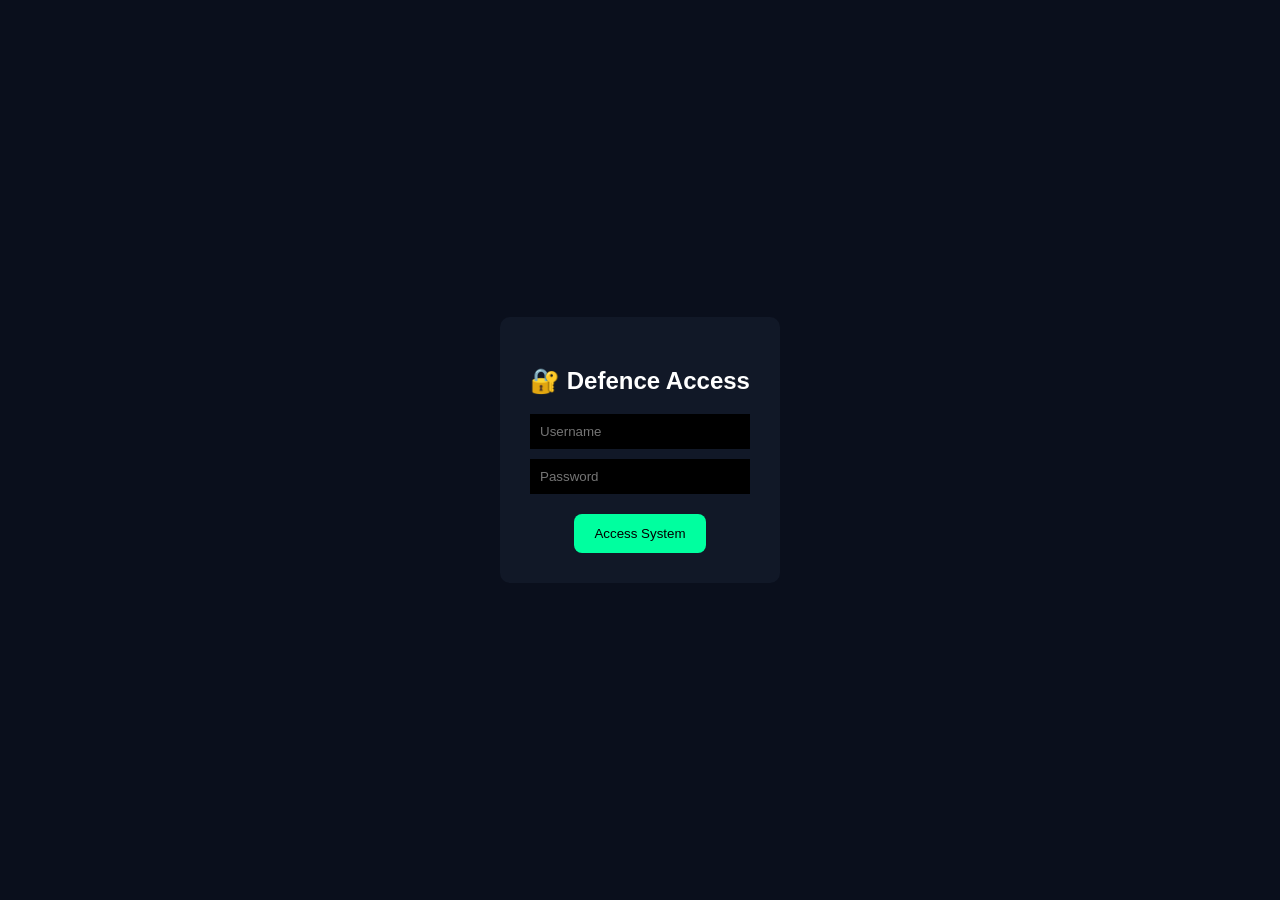
==== dashboard.html @ adb11347 "Rename index.html to dashboard.html" ====
<!DOCTYPE html>
<html lang="en">
<head>
  <title>Defence Command Center</title>
  <link rel="stylesheet" href="style.css">
</head>
<body>

<!-- Redirect to Login Page -->
<script>
  window.location.href = "login.html";
</script>

<div class="container">

  <!-- Sidebar -->
  <div class="sidebar">
    <h2>COMMAND</h2>
    <ul>
      <li>🏠 Dashboard</li>
      <li>🎯 Missions</li>
      <li>📊 Analytics</li>
      <li>🛰 Surveillance</li>
    </ul>
  </div>

  <!-- Main Content -->
  <div class="main">
    <h1>🛡 Defence Dashboard</h1>

    <div class="cards">
      <div class="card red">🚨 Intrusion Detected</div>
      <div class="card yellow">🛰 Drone Detected</div>
      <div class="card green">✅ All Systems Normal</div>
    </div>

    <button onclick="simulate()">▶ Run Simulation</button>
  </div>

</div>

<script src="script.js"></script>
</body>
</html>
---- style.css ----
body {
  margin: 0;
  font-family: Arial;
  background: #0a0f1c;
  color: white;
}

.container {
  display: flex;
}

/* Sidebar */
.sidebar {
  width: 220px;
  height: 100vh;
  background: #111827;
  padding: 20px;
}

.sidebar h2 {
  color: #00ff9f;
}

.sidebar ul {
  list-style: none;
  padding: 0;
}

.sidebar li {
  margin: 15px 0;
  cursor: pointer;
}

/* Main */
.main {
  flex: 1;
  padding: 20px;
}

.cards {
  display: flex;
  gap: 20px;
  margin: 20px 0;
}

.card {
  padding: 20px;
  border-radius: 10px;
  width: 200px;
  text-align: center;
  font-weight: bold;
}

/* Colors */
.red { background: #7f1d1d; }
.yellow { background: #78350f; }
.green { background: #064e3b; }

button {
  background: #00ff9f;
  color: black;
  padding: 12px 20px;
  border: none;
  border-radius: 8px;
  cursor: pointer;
}

button:hover {
  background: #00cc7a;
}
/* LOGIN PAGE */
.login-body {
  display: flex;
  justify-content: center;
  align-items: center;
  height: 100vh;
}

.login-box {
  background: #111827;
  padding: 30px;
  border-radius: 10px;
  text-align: center;
}

.login-box input {
  display: block;
  margin: 10px 0;
  padding: 10px;
  width: 200px;
  background: black;
  color: white;
  border: none;
}
/* LOGIN PAGE */
.login-body {
  display: flex;
  justify-content: center;
  align-items: center;
  height: 100vh;
}

.login-box {
  background: #111827;
  padding: 30px;
  border-radius: 10px;
  text-align: center;
}

.login-box input {
  display: block;
  margin: 10px 0;
  padding: 10px;
  width: 200px;
  background: black;
  color: white;
  border: none;
}

.login-box button {
  margin-top: 10px;
}
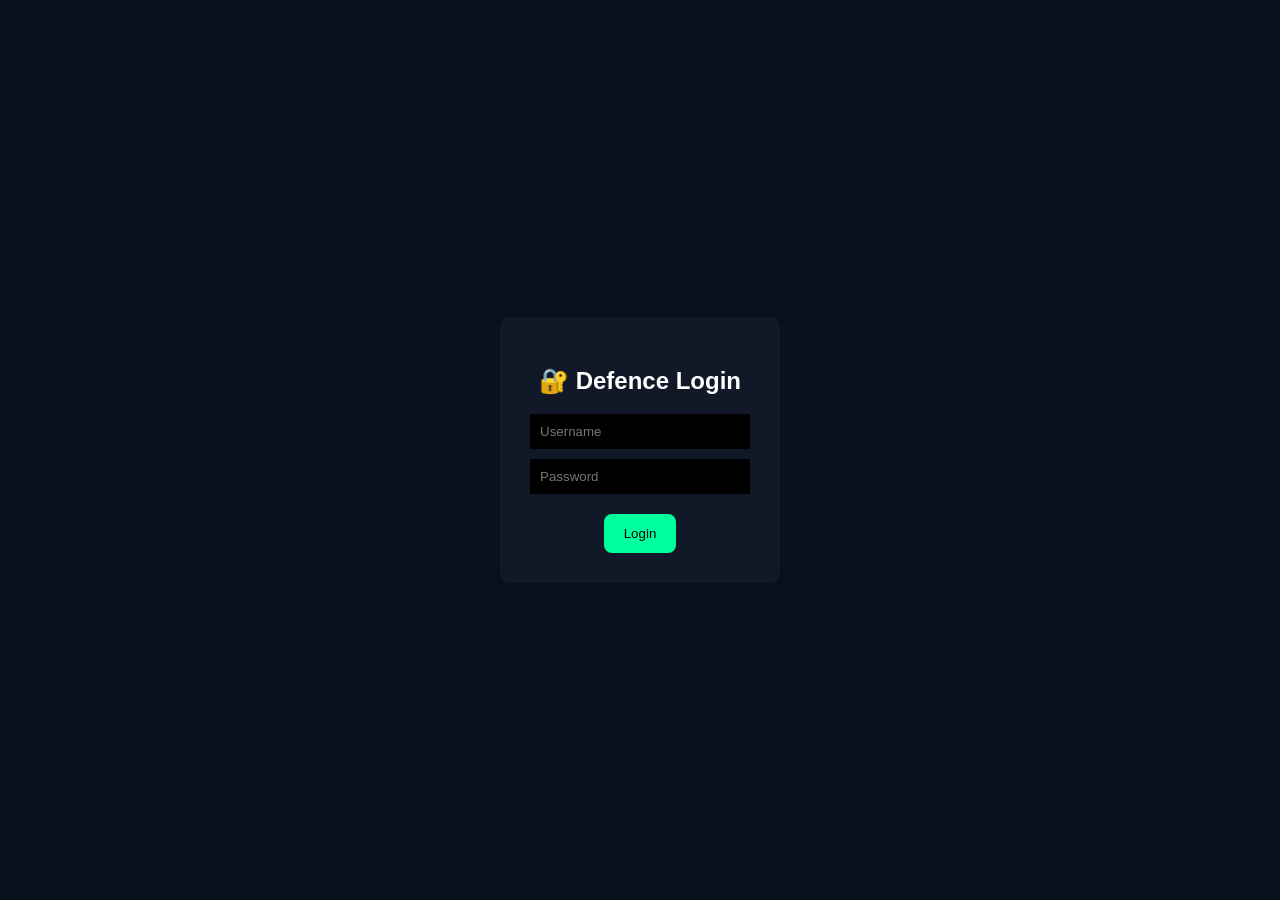
==== commit 2bedfb7b: "Update dashboard.html" ====
--- a/dashboard.html
+++ b/dashboard.html
@@ -1,40 +1,38 @@
 <!DOCTYPE html>
-<html lang="en">
+<html>
 <head>
-  <title>Defence Command Center</title>
+  <title>Dashboard</title>
   <link rel="stylesheet" href="style.css">
 </head>
 <body>
 
-<!-- Redirect to Login Page -->
+<!-- Protect dashboard -->
 <script>
-  window.location.href = "login.html";
+  if (localStorage.getItem("loggedIn") !== "true") {
+    window.location.href = "index.html";
+  }
 </script>
 
 <div class="container">
 
-  <!-- Sidebar -->
   <div class="sidebar">
     <h2>COMMAND</h2>
     <ul>
       <li>🏠 Dashboard</li>
       <li>🎯 Missions</li>
       <li>📊 Analytics</li>
-      <li>🛰 Surveillance</li>
     </ul>
+
+    <button onclick="logout()">Logout</button>
   </div>
 
-  <!-- Main Content -->
   <div class="main">
     <h1>🛡 Defence Dashboard</h1>
 
-    <div class="cards">
-      <div class="card red">🚨 Intrusion Detected</div>
-      <div class="card yellow">🛰 Drone Detected</div>
-      <div class="card green">✅ All Systems Normal</div>
-    </div>
+    <div class="card">🚨 Intrusion Detected</div>
+    <div class="card">🛰 Drone Spotted</div>
 
-    <button onclick="simulate()">▶ Run Simulation</button>
+    <button onclick="simulate()">Run Simulation</button>
   </div>
 
 </div>
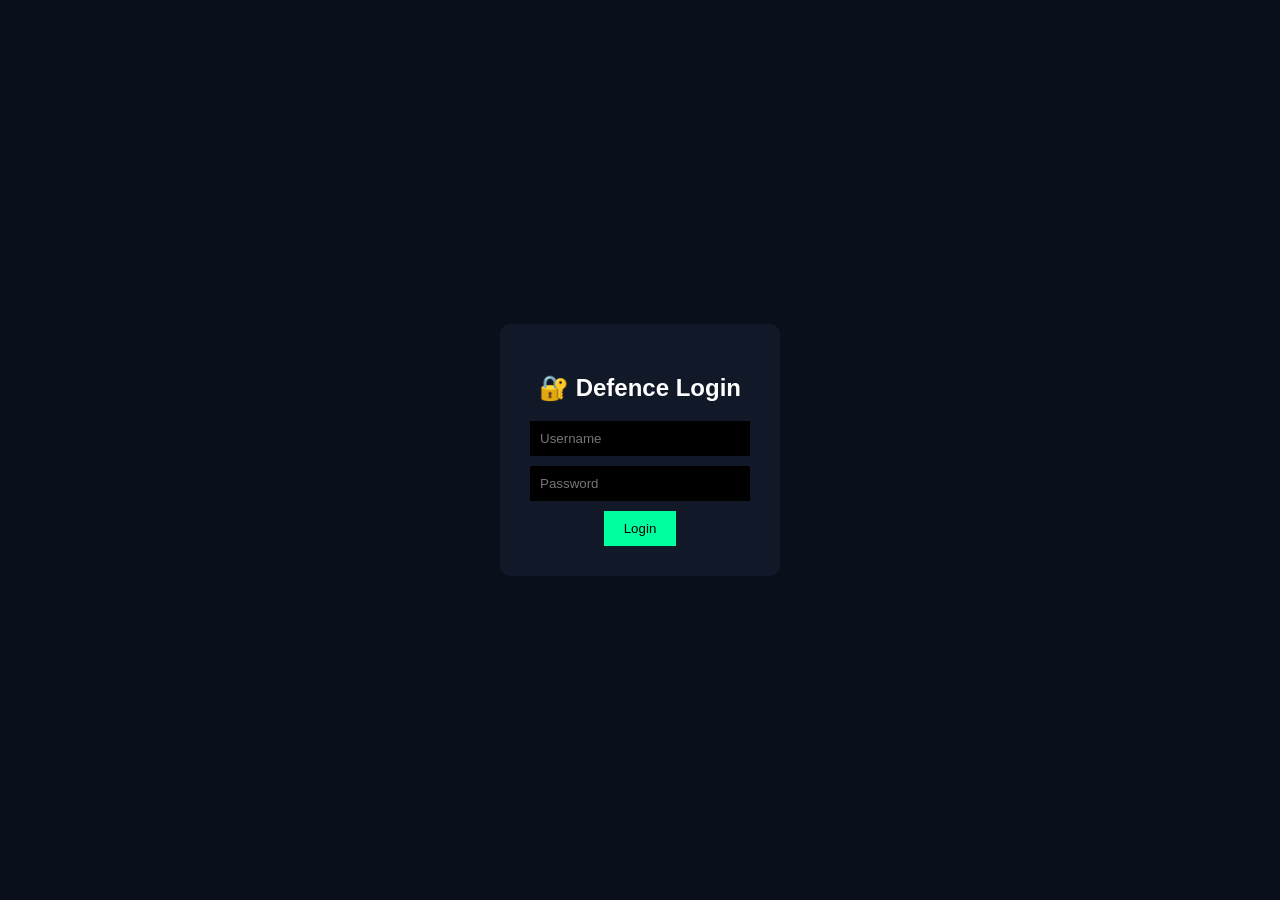
==== commit 2ca9b24c: "Update dashboard.html" ====
--- a/dashboard.html
+++ b/dashboard.html
@@ -1,12 +1,12 @@
 <!DOCTYPE html>
 <html>
 <head>
-  <title>Dashboard</title>
+  <title>Defence Dashboard</title>
   <link rel="stylesheet" href="style.css">
 </head>
 <body>
 
-<!-- Protect dashboard -->
+<!-- 🔐 Protect Dashboard -->
 <script>
   if (localStorage.getItem("loggedIn") !== "true") {
     window.location.href = "index.html";
@@ -15,10 +15,13 @@
 
 <div class="container">
 
+  <!-- Sidebar -->
   <div class="sidebar">
     <h2>COMMAND</h2>
     <ul>
       <li>🏠 Dashboard</li>
+      <li>🚨 Alerts</li>
+      <li>🚓 Patrol</li>
       <li>🎯 Missions</li>
       <li>📊 Analytics</li>
     </ul>
@@ -26,13 +29,30 @@
     <button onclick="logout()">Logout</button>
   </div>
 
+  <!-- Main -->
   <div class="main">
     <h1>🛡 Defence Dashboard</h1>
 
-    <div class="card">🚨 Intrusion Detected</div>
-    <div class="card">🛰 Drone Spotted</div>
+    <!-- Alerts -->
+    <h2>🚨 Alerts</h2>
+    <div class="cards">
+      <div class="card red">Intrusion Detected - Zone A</div>
+      <div class="card yellow">Drone Activity - Sector 5</div>
+      <div class="card green">All Systems Normal</div>
+    </div>
 
+    <!-- Patrol -->
+    <h2>🚓 Patrol Units</h2>
+    <div class="cards">
+      <div class="card">Unit Alpha - Active</div>
+      <div class="card">Unit Bravo - On Patrol</div>
+      <div class="card">Unit Charlie - Standby</div>
+    </div>
+
+    <!-- Simulation -->
+    <h2>🎮 Simulation</h2>
     <button onclick="simulate()">Run Simulation</button>
+
   </div>
 
 </div>
--- a/style.css
+++ b/style.css
@@ -5,70 +5,7 @@
   color: white;
 }
 
-.container {
-  display: flex;
-}
-
-/* Sidebar */
-.sidebar {
-  width: 220px;
-  height: 100vh;
-  background: #111827;
-  padding: 20px;
-}
-
-.sidebar h2 {
-  color: #00ff9f;
-}
-
-.sidebar ul {
-  list-style: none;
-  padding: 0;
-}
-
-.sidebar li {
-  margin: 15px 0;
-  cursor: pointer;
-}
-
-/* Main */
-.main {
-  flex: 1;
-  padding: 20px;
-}
-
-.cards {
-  display: flex;
-  gap: 20px;
-  margin: 20px 0;
-}
-
-.card {
-  padding: 20px;
-  border-radius: 10px;
-  width: 200px;
-  text-align: center;
-  font-weight: bold;
-}
-
-/* Colors */
-.red { background: #7f1d1d; }
-.yellow { background: #78350f; }
-.green { background: #064e3b; }
-
-button {
-  background: #00ff9f;
-  color: black;
-  padding: 12px 20px;
-  border: none;
-  border-radius: 8px;
-  cursor: pointer;
-}
-
-button:hover {
-  background: #00cc7a;
-}
-/* LOGIN PAGE */
+/* Login Page */
 .login-body {
   display: flex;
   justify-content: center;
@@ -85,31 +22,7 @@
 
 .login-box input {
   display: block;
-  margin: 10px 0;
-  padding: 10px;
-  width: 200px;
-  background: black;
-  color: white;
-  border: none;
-}
-/* LOGIN PAGE */
-.login-body {
-  display: flex;
-  justify-content: center;
-  align-items: center;
-  height: 100vh;
-}
-
-.login-box {
-  background: #111827;
-  padding: 30px;
-  border-radius: 10px;
-  text-align: center;
-}
-
-.login-box input {
-  display: block;
-  margin: 10px 0;
+  margin: 10px auto;
   padding: 10px;
   width: 200px;
   background: black;
@@ -118,5 +31,31 @@
 }
 
 .login-box button {
-  margin-top: 10px;
+  padding: 10px 20px;
+  background: #00ff9f;
+  border: none;
+  cursor: pointer;
 }
+
+/* Dashboard */
+.container {
+  display: flex;
+}
+
+.sidebar {
+  width: 200px;
+  background: #111827;
+  height: 100vh;
+  padding: 20px;
+}
+
+.main {
+  padding: 20px;
+}
+
+.card {
+  background: #1f2937;
+  padding: 15px;
+  margin: 10px 0;
+  border-radius: 10px;
+}
